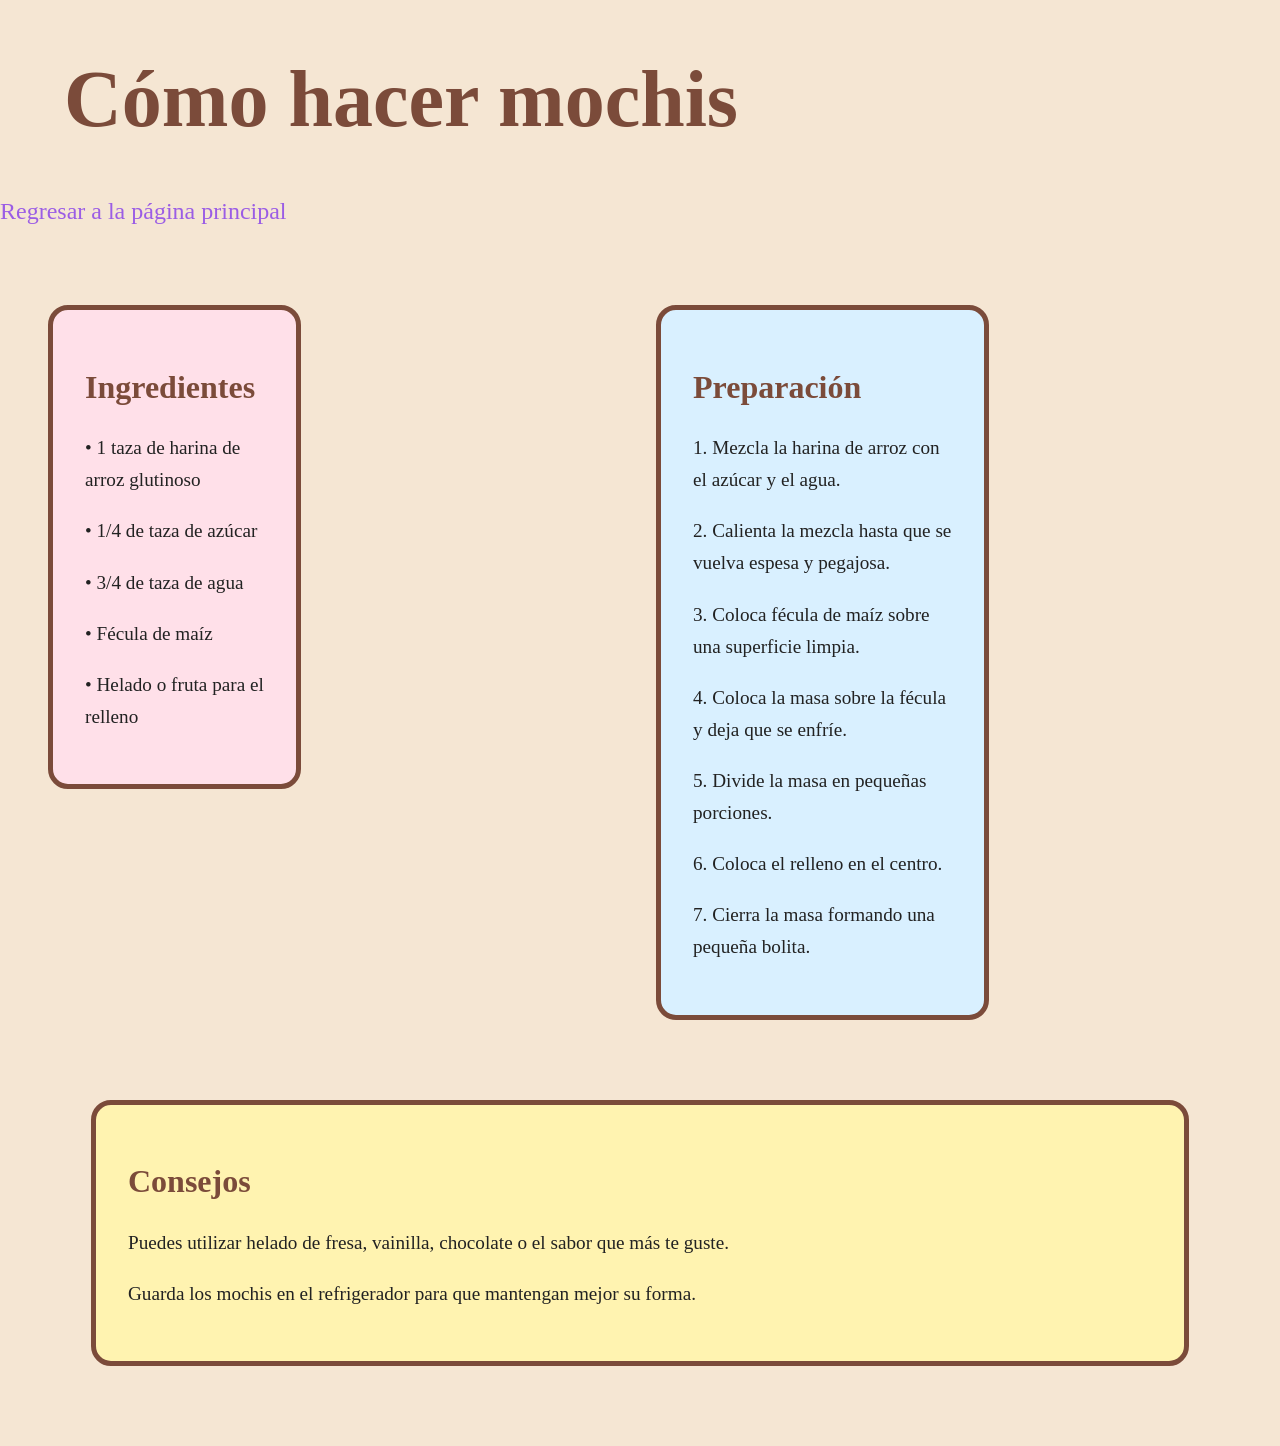
==== html/receta.html @ 898a4e92 "Nueva estructura del html" ====
<!DOCTYPE html>
<html lang="es">
    <head>
        <title>Receta de Mochis</title>
        <meta charset="UTF-8">
        <meta name="viewport" content="width=device-width, initial-scale=1">
        <link href="../css/styles.css" rel="stylesheet">
    </head>

    <body>

        <h1>Cómo hacer mochis</h1>

        <a href="index.html">
            Regresar a la página principal
        </a>

        <div class="flex">

            <div class="divflex1">

                <div class="leftdiv">
                    <h2>Ingredientes</h2>

                    <p>• 1 taza de harina de arroz glutinoso</p>
                    <p>• 1/4 de taza de azúcar</p>
                    <p>• 3/4 de taza de agua</p>
                    <p>• Fécula de maíz</p>
                    <p>• Helado o fruta para el relleno</p>
                </div>

            </div>

            <div class="divflex2">

                <div class="rightdiv">
                    <h2>Preparación</h2>

                    <p>
                        1. Mezcla la harina de arroz con el azúcar y el agua.
                    </p>

                    <p>
                        2. Calienta la mezcla hasta que se vuelva espesa
                        y pegajosa.
                    </p>

                    <p>
                        3. Coloca fécula de maíz sobre una superficie limpia.
                    </p>

                    <p>
                        4. Coloca la masa sobre la fécula y deja que se enfríe.
                    </p>

                    <p>
                        5. Divide la masa en pequeñas porciones.
                    </p>

                    <p>
                        6. Coloca el relleno en el centro.
                    </p>

                    <p>
                        7. Cierra la masa formando una pequeña bolita.
                    </p>

                </div>

            </div>

        </div>

        <div class="tips">
            <h2>Consejos</h2>

            <p>
                Puedes utilizar helado de fresa, vainilla, chocolate
                o el sabor que más te guste.
            </p>

            <p>
                Guarda los mochis en el refrigerador para que mantengan
                mejor su forma.
            </p>
        </div>

    </body>
</html>
---- css/styles.css ----
body{
    margin: 0;
    background-color: #f5e6d3;
}

h1{
    font-size: 5rem;
    color: #7b4b3a;
    margin-left: 5%;
}

h2{
    color: #7b4b3a;
    font-size: 2rem;
}

p{
    font-size: 1.2rem;
    color: #222;
    line-height: 2rem;
}

a{
    font-size: 1.5rem;
    color: #9b5de5;
    text-decoration: none;
}

a:hover{
    color: #ff6f91;
}

.intro{
    margin-left: 5%;
    margin-right: 5%;
}

.imgclass{
    width: 90%;
    margin-left: 5%;
    border-radius: 20px;
}

.flex{
    margin-top: 5rem;
    display: flex;
    justify-content: space-around;
    margin-bottom: 5rem;
}

.leftdiv{
    width: 35%;
    background-color: #ffe0e9;
    border-radius: 20px;
    border: 5px solid #7b4b3a;
    padding: 2rem;
}

.rightdiv{
    width: 45%;
    background-color: #d9f0ff;
    border-radius: 20px;
    border: 5px solid #7b4b3a;
    padding: 2rem;
}

.divflex1{
    width: 40%;
}

.divflex2{
    width: 45%;
}

.tips{
    width: 80%;
    margin: auto;
    background-color: #fff3b0;
    border: 5px solid #7b4b3a;
    border-radius: 20px;
    padding: 2rem;
    margin-bottom: 5rem;
}
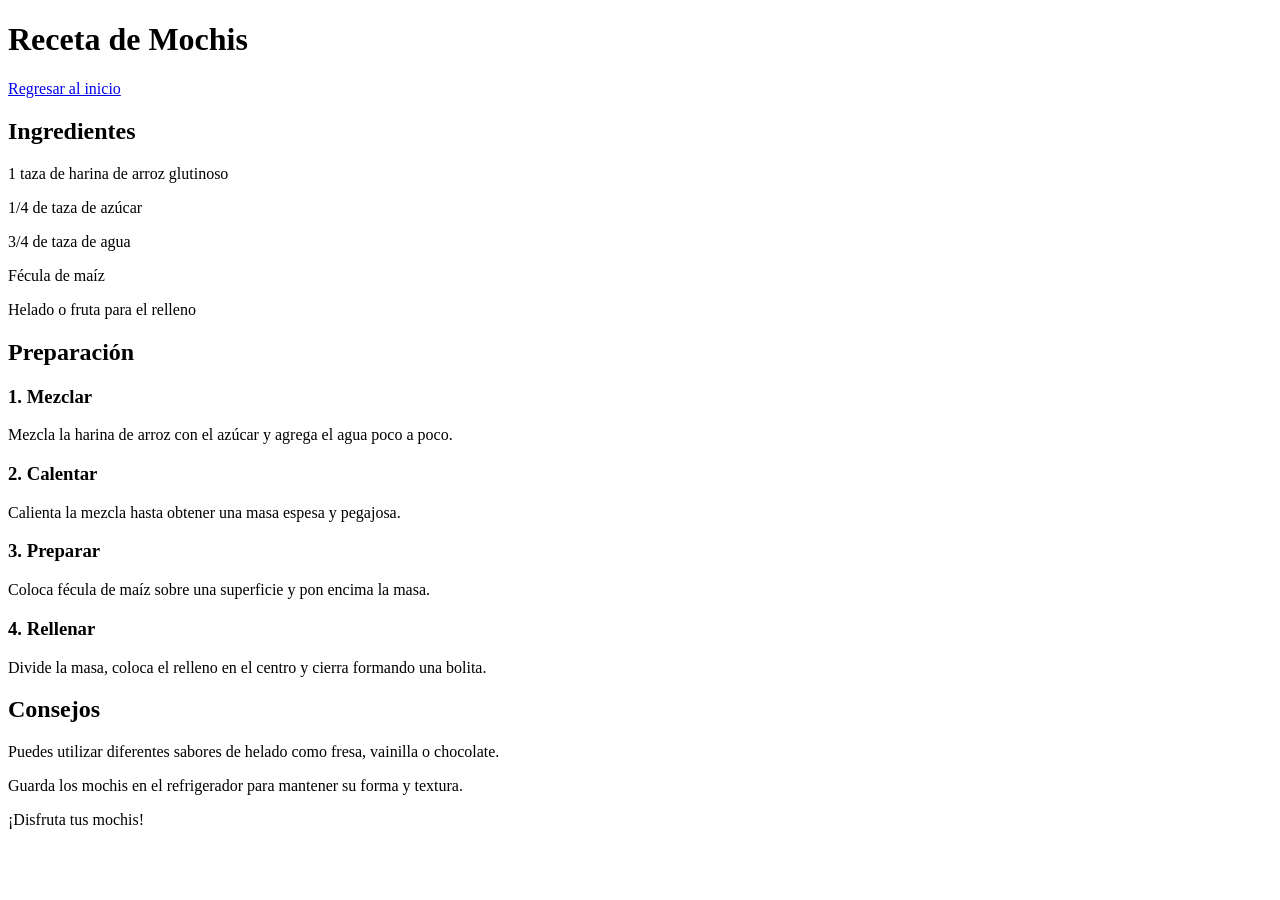
==== commit 73999471: "Estructura mejorada del html de la receta" ====
--- a/html/receta.html
+++ b/html/receta.html
@@ -1,69 +1,74 @@
 <!DOCTYPE html>
 <html lang="es">
+
     <head>
         <title>Receta de Mochis</title>
         <meta charset="UTF-8">
         <meta name="viewport" content="width=device-width, initial-scale=1">
-        <link href="../css/styles.css" rel="stylesheet">
+        <link href="../css/receta.css" rel="stylesheet">
     </head>
 
     <body>
 
-        <h1>Cómo hacer mochis</h1>
+        <header>
+            <h1>Receta de Mochis</h1>
 
-        <a href="index.html">
-            Regresar a la página principal
-        </a>
+            <a href="index.html">
+                Regresar al inicio
+            </a>
+        </header>
 
-        <div class="flex">
+        <div class="receta">
 
-            <div class="divflex1">
+            <div class="ingredientes">
 
-                <div class="leftdiv">
-                    <h2>Ingredientes</h2>
+                <h2>Ingredientes</h2>
 
-                    <p>• 1 taza de harina de arroz glutinoso</p>
-                    <p>• 1/4 de taza de azúcar</p>
-                    <p>• 3/4 de taza de agua</p>
-                    <p>• Fécula de maíz</p>
-                    <p>• Helado o fruta para el relleno</p>
-                </div>
+                <p>1 taza de harina de arroz glutinoso</p>
+                <p>1/4 de taza de azúcar</p>
+                <p>3/4 de taza de agua</p>
+                <p>Fécula de maíz</p>
+                <p>Helado o fruta para el relleno</p>
 
             </div>
 
-            <div class="divflex2">
+            <div class="preparacion">
 
-                <div class="rightdiv">
-                    <h2>Preparación</h2>
+                <h2>Preparación</h2>
 
-                    <p>
-                        1. Mezcla la harina de arroz con el azúcar y el agua.
-                    </p>
+                <div class="pasos">
 
-                    <p>
-                        2. Calienta la mezcla hasta que se vuelva espesa
-                        y pegajosa.
-                    </p>
+                    <div class="paso">
+                        <h3>1. Mezclar</h3>
+                        <p>
+                            Mezcla la harina de arroz con el azúcar
+                            y agrega el agua poco a poco.
+                        </p>
+                    </div>
 
-                    <p>
-                        3. Coloca fécula de maíz sobre una superficie limpia.
-                    </p>
+                    <div class="paso">
+                        <h3>2. Calentar</h3>
+                        <p>
+                            Calienta la mezcla hasta obtener una masa
+                            espesa y pegajosa.
+                        </p>
+                    </div>
 
-                    <p>
-                        4. Coloca la masa sobre la fécula y deja que se enfríe.
-                    </p>
+                    <div class="paso">
+                        <h3>3. Preparar</h3>
+                        <p>
+                            Coloca fécula de maíz sobre una superficie
+                            y pon encima la masa.
+                        </p>
+                    </div>
 
-                    <p>
-                        5. Divide la masa en pequeñas porciones.
-                    </p>
-
-                    <p>
-                        6. Coloca el relleno en el centro.
-                    </p>
-
-                    <p>
-                        7. Cierra la masa formando una pequeña bolita.
-                    </p>
+                    <div class="paso">
+                        <h3>4. Rellenar</h3>
+                        <p>
+                            Divide la masa, coloca el relleno en el
+                            centro y cierra formando una bolita.
+                        </p>
+                    </div>
 
                 </div>
 
@@ -71,19 +76,26 @@
 
         </div>
 
-        <div class="tips">
+        <div class="consejos">
+
             <h2>Consejos</h2>
 
             <p>
-                Puedes utilizar helado de fresa, vainilla, chocolate
-                o el sabor que más te guste.
+                Puedes utilizar diferentes sabores de helado como
+                fresa, vainilla o chocolate.
             </p>
 
             <p>
-                Guarda los mochis en el refrigerador para que mantengan
-                mejor su forma.
+                Guarda los mochis en el refrigerador para mantener
+                su forma y textura.
             </p>
+
         </div>
 
+        <footer>
+            <p>¡Disfruta tus mochis!</p>
+        </footer>
+
     </body>
-</html>+
+</html>
